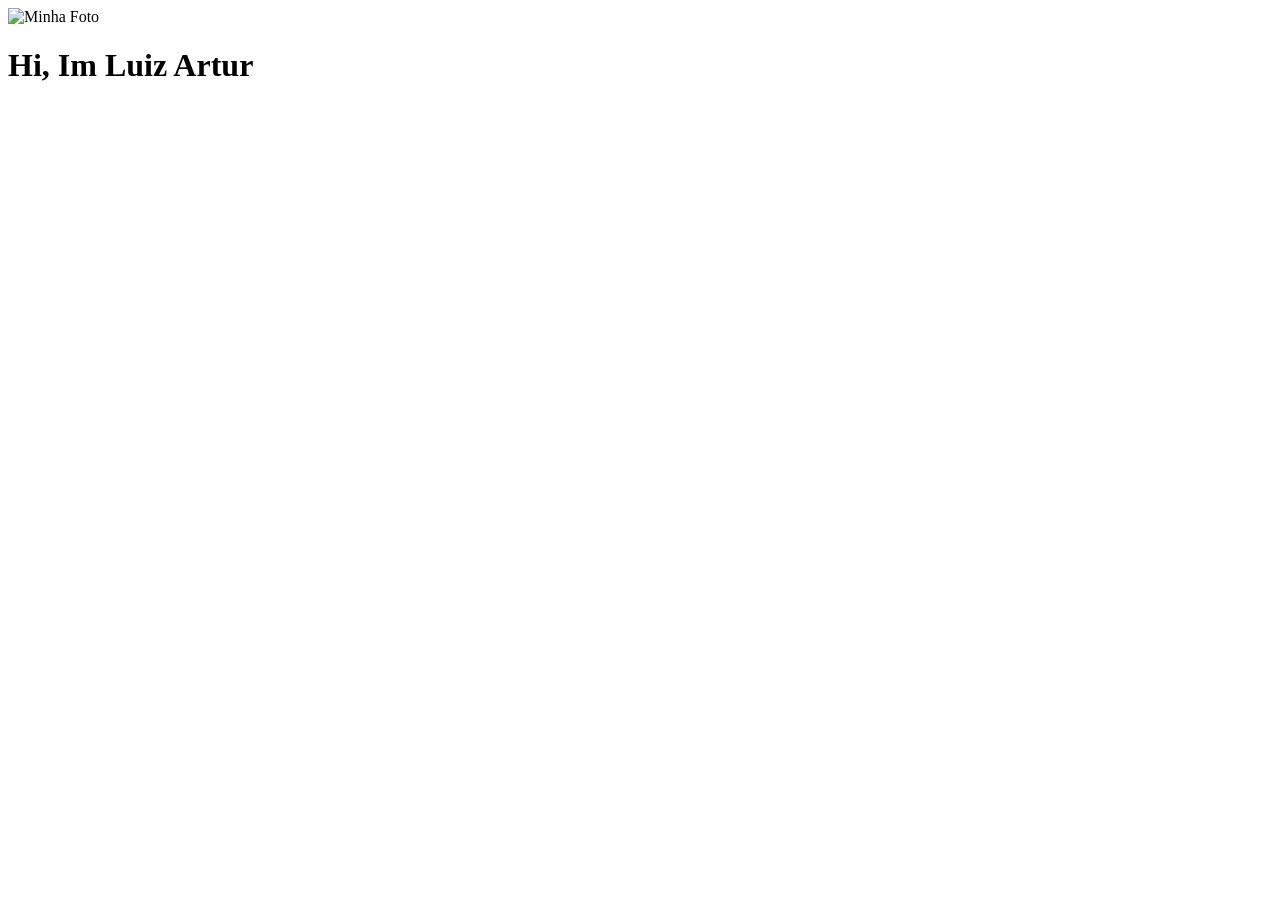
==== portifolio.html @ 6c53d33e "portifolio" ====
<!DOCTYPE html>
<html lang="en">
<head>
    <meta charset="UTF-8">
    <meta name="viewport" content="width=device-width, initial-scale=1.0">
    <title>Meu Portifolio</title>
    <link rel="stylesheet" href="styles.css">
</head>
<body>
    <img src="meu-foto.jpg" alt="Minha Foto" class="profile-photo">
    <h1>Hi, Im Luiz Artur</h1>
    
</body>
</html>
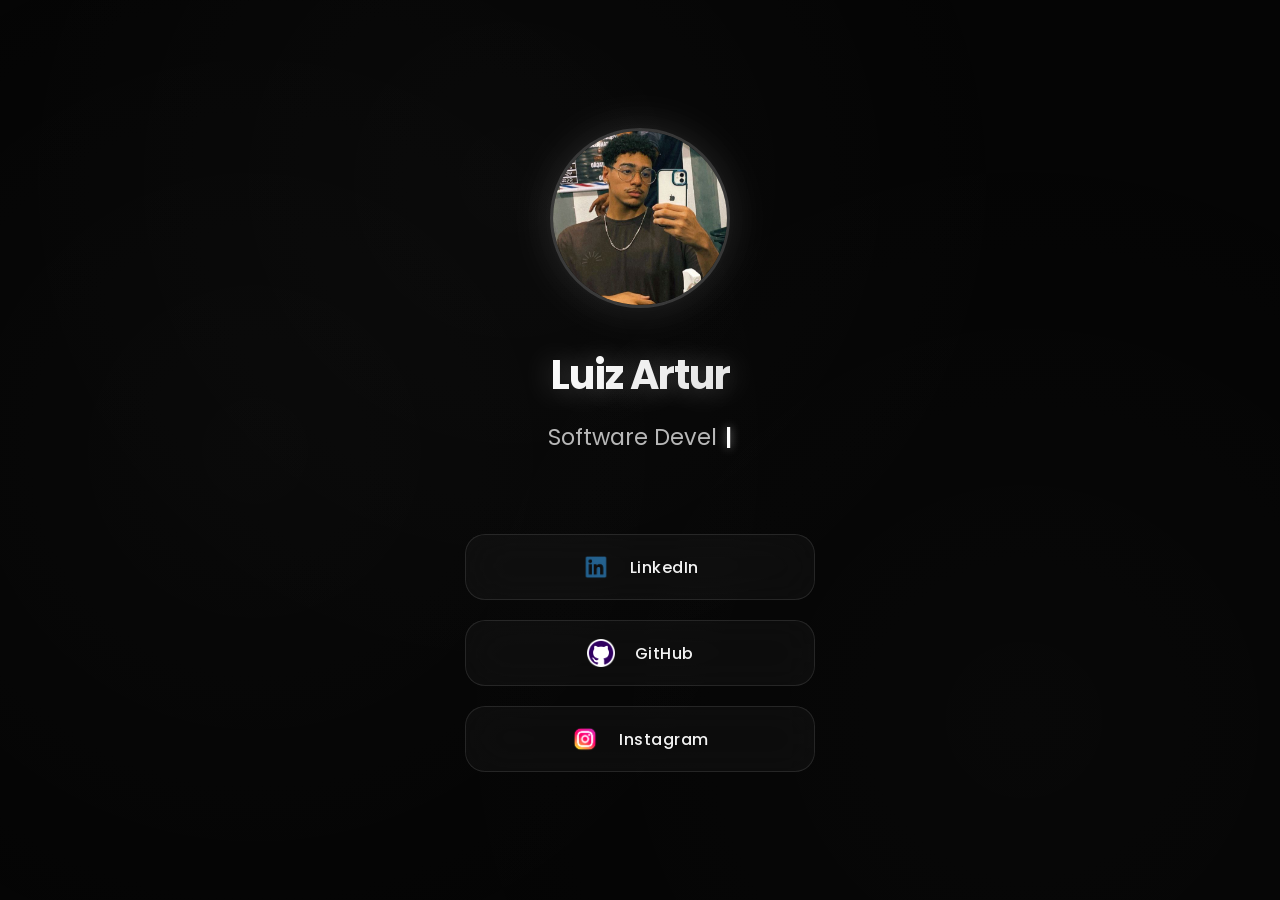
==== commit 5fbc9c8c: "implementado riscar do bero e mudado o design" ====
--- a/portifolio.html
+++ b/portifolio.html
@@ -1,14 +1,36 @@
 <!DOCTYPE html>
-<html lang="en">
+<html lang="pt-BR">
 <head>
     <meta charset="UTF-8">
     <meta name="viewport" content="width=device-width, initial-scale=1.0">
-    <title>Meu Portifolio</title>
+    <meta name="description" content="Portfólio de Luiz Artur - Software Developer">
+    <title>Luiz Artur - Software Developer</title>
     <link rel="stylesheet" href="styles.css">
 </head>
 <body>
-    <img src="meu-foto.jpg" alt="Minha Foto" class="profile-photo">
-    <h1>Hi, Im Luiz Artur</h1>
+    <header>
+        <img id="profile-photo" src="img/foto.jpg" alt="Foto de Luiz Artur">
+        <h1>Luiz Artur</h1>
+        <h3><span id="texto-digitado"></span><span class="cursor">|</span></h3>
+    </header>
+
+    <div class="social-links">
+        <a href="https://www.linkedin.com/in/luizartur20/" target="_blank" rel="noopener noreferrer" class="social-button">
+            <img src="img/linkedin.png" alt="LinkedIn">
+            <span>LinkedIn</span>
+        </a>
+        
+        <a href="https://github.com/luiiz2" target="_blank" rel="noopener noreferrer" class="social-button">
+            <img src="img/github.png" alt="GitHub">
+            <span>GitHub</span>
+        </a>
+        
+        <a href="https://www.instagram.com/mluiiz_/" target="_blank" rel="noopener noreferrer" class="social-button">
+            <img src="img/instagram.png" alt="Instagram">
+            <span>Instagram</span>
+        </a>
+    </div>
     
+    <script src="script.js"></script>
 </body>
 </html>
--- a/styles.css
+++ b/styles.css
@@ -0,0 +1,293 @@
+/* Importando fontes modernas */
+@import url('https://fonts.googleapis.com/css2?family=Poppins:wght@300;400;500;600;700&family=Inter:wght@300;400;500;600&display=swap');
+
+* {
+    margin: 0;
+    padding: 0;
+    box-sizing: border-box;
+}
+
+body {
+    display: flex;
+    flex-direction: column;
+    align-items: center;
+    justify-content: center;
+    min-height: 100vh;
+    margin: 0;
+    text-align: center;
+    font-family: 'Poppins', 'Inter', sans-serif;
+    background-color: #050505;
+    color: #ffffff;
+    position: relative;
+    overflow-x: hidden;
+    padding: 20px;
+    cursor: none; /* Esconde o cursor padrão para usar o customizado */
+}
+
+body.drawing-mode {
+    cursor: crosshair;
+}
+
+/* Efeito sutil de partículas animadas no fundo preto */
+body::before {
+    content: '';
+    position: fixed;
+    top: 0;
+    left: 0;
+    width: 100%;
+    height: 100%;
+    background-image: 
+        radial-gradient(circle at 20% 50%, rgba(255, 255, 255, 0.02) 0%, transparent 50%),
+        radial-gradient(circle at 80% 80%, rgba(255, 255, 255, 0.015) 0%, transparent 50%),
+        radial-gradient(circle at 40% 20%, rgba(255, 255, 255, 0.02) 0%, transparent 50%);
+    animation: backgroundMove 20s ease-in-out infinite;
+    pointer-events: none;
+    z-index: 0;
+}
+
+@keyframes backgroundMove {
+    0%, 100% { transform: translate(0, 0) scale(1); }
+    50% { transform: translate(-20px, -20px) scale(1.1); }
+}
+
+header {
+    margin-bottom: 50px;
+    padding: 0 20px;
+    position: relative;
+    z-index: 6000;
+    animation: fadeInUp 0.8s ease-out;
+    transition: transform 0.1s ease-out;
+}
+
+@keyframes fadeInUp {
+    from {
+        opacity: 0;
+        transform: translateY(30px);
+    }
+    to {
+        opacity: 1;
+        transform: translateY(0);
+    }
+}
+
+#profile-photo {
+    width: 180px;
+    height: 180px;
+    border-radius: 50%;
+    object-fit: cover;
+    margin-bottom: 30px;
+    border: 3px solid rgba(255, 255, 255, 0.2);
+    box-shadow: 
+        0 0 40px rgba(255, 255, 255, 0.1),
+        0 0 80px rgba(255, 255, 255, 0.05),
+        inset 0 0 20px rgba(255, 255, 255, 0.05);
+    transition: transform 0.3s ease, box-shadow 0.3s ease, border-color 0.3s ease;
+    animation: photoFloat 3s ease-in-out infinite;
+}
+
+@keyframes photoFloat {
+    0%, 100% { transform: translateY(0px); }
+    50% { transform: translateY(-10px); }
+}
+
+#profile-photo:hover {
+    transform: translateY(-5px) scale(1.05);
+    border-color: rgba(255, 255, 255, 0.4);
+    box-shadow: 
+        0 0 60px rgba(255, 255, 255, 0.15),
+        0 0 100px rgba(255, 255, 255, 0.08),
+        inset 0 0 30px rgba(255, 255, 255, 0.1);
+}
+
+h1 {
+    font-size: 2.5rem;
+    font-weight: 700;
+    margin: 0 0 15px;
+    letter-spacing: -1px;
+    background: linear-gradient(135deg, #ffffff 0%, #e0e0e0 100%);
+    -webkit-background-clip: text;
+    -webkit-text-fill-color: transparent;
+    background-clip: text;
+    text-shadow: 0 0 30px rgba(255, 255, 255, 0.3);
+}
+
+h3 {
+    font-size: 1.4rem;
+    font-weight: 400;
+    color: #b8b8b8;
+    margin: 0 0 30px;
+    min-height: 32px;
+    display: flex;
+    align-items: center;
+    justify-content: center;
+    gap: 5px;
+}
+
+a {
+    color: #ffffff;
+    text-decoration: none;
+}
+
+.social-links {
+    display: flex;
+    flex-direction: column;
+    align-items: center;
+    gap: 20px;
+    width: 100%;
+    max-width: 400px;
+    position: relative;
+    z-index: 6000;
+    animation: fadeInUp 1s ease-out 0.2s both;
+}
+
+.social-button {
+    display: flex;
+    align-items: center;
+    justify-content: center;
+    background: rgba(255, 255, 255, 0.03);
+    backdrop-filter: blur(20px);
+    -webkit-backdrop-filter: blur(20px);
+    border: 1.5px solid rgba(255, 255, 255, 0.1);
+    width: 100%;
+    max-width: 350px;
+    padding: 18px 28px;
+    border-radius: 20px;
+    text-decoration: none;
+    transition: all 0.4s cubic-bezier(0.4, 0, 0.2, 1);
+    position: relative;
+    overflow: hidden;
+    cursor: pointer;
+    z-index: 6001;
+}
+
+.social-button::before {
+    content: '';
+    position: absolute;
+    top: 0;
+    left: -100%;
+    width: 100%;
+    height: 100%;
+    background: linear-gradient(90deg, transparent, rgba(255, 255, 255, 0.1), transparent);
+    transition: left 0.5s;
+}
+
+.social-button:hover::before {
+    left: 100%;
+}
+
+.social-button img {
+    width: 28px;
+    height: 28px;
+    margin-right: 20px;
+    object-fit: contain;
+    filter: brightness(1.1);
+    transition: transform 0.3s ease;
+}
+
+.social-button:hover img {
+    transform: scale(1.15) rotate(5deg);
+}
+
+.social-button span {
+    color: rgba(255, 255, 255, 0.95);
+    font-size: 16px;
+    font-weight: 500;
+    letter-spacing: 0.5px;
+    position: relative;
+    z-index: 1;
+}
+
+.social-button:hover {
+    background: rgba(255, 255, 255, 0.08);
+    border-color: rgba(255, 255, 255, 0.3);
+    transform: translateY(-6px) scale(1.02);
+    box-shadow: 
+        0 15px 35px rgba(0, 0, 0, 0.6),
+        0 0 30px rgba(255, 255, 255, 0.1);
+}
+
+/* Efeito do cursor piscando melhorado */
+.cursor {
+    display: inline-block;
+    color: #ffffff;
+    margin-left: 3px;
+    font-weight: 600;
+    animation: piscar 1s infinite;
+    text-shadow: 0 0 10px rgba(255, 255, 255, 0.5);
+}
+
+/* Animação que faz o cursor aparecer e sumir */
+@keyframes piscar {
+    0%, 50% { opacity: 1; }
+    51%, 100% { opacity: 0; }
+}
+
+/* Estilos para o cursor personalizado */
+#custom-cursor {
+    mix-blend-mode: difference;
+}
+
+/* Estilos para o ripple effect */
+.ripple {
+    position: absolute;
+    border-radius: 50%;
+    background: rgba(255, 255, 255, 0.3);
+    transform: scale(0);
+    animation: ripple-animation 0.6s ease-out;
+    pointer-events: none;
+}
+
+@keyframes ripple-animation {
+    to {
+        transform: scale(4);
+        opacity: 0;
+    }
+}
+
+/* Responsividade */
+@media (max-width: 480px) {
+    body {
+        cursor: auto; /* Restaura cursor padrão em mobile */
+    }
+    
+    h1 {
+        font-size: 2rem;
+    }
+    
+    h3 {
+        font-size: 1.2rem;
+    }
+    
+    #profile-photo {
+        width: 150px;
+        height: 150px;
+    }
+    
+    .social-button {
+        padding: 16px 24px;
+        cursor: pointer; /* Restaura cursor padrão em mobile */
+    }
+    
+    header {
+        transform: none !important; /* Desabilita parallax em mobile */
+    }
+    
+    #custom-cursor {
+        display: none !important; /* Esconde cursor customizado em mobile */
+    }
+}
+
+/* Desabilita cursor customizado em dispositivos touch */
+@media (hover: none) {
+    body {
+        cursor: auto;
+    }
+    
+    #custom-cursor {
+        display: none !important;
+    }
+    
+    .social-button {
+        cursor: pointer;
+    }
+}
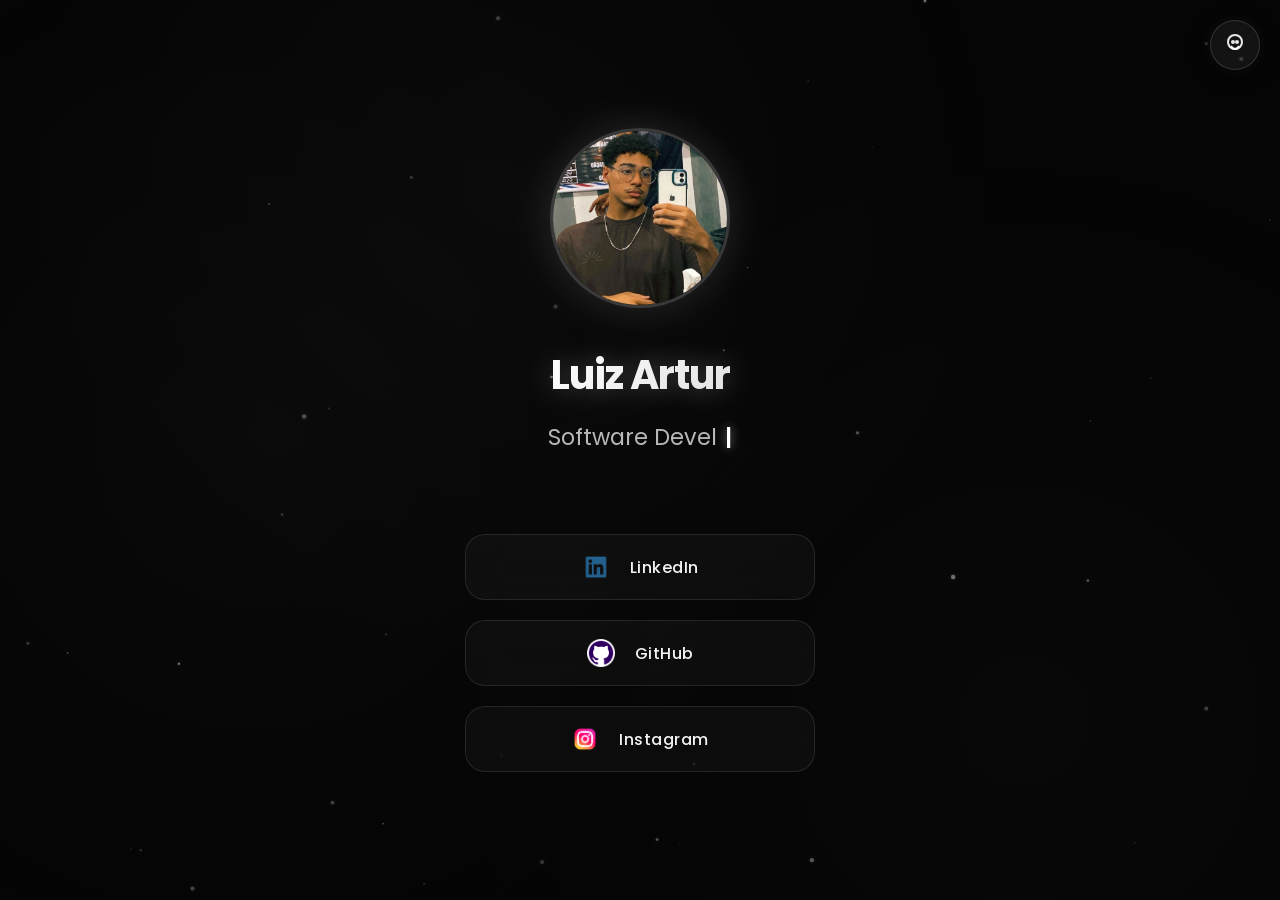
==== commit a0d7f0d4: "feat: corrigir e aprimorar minijogo Pegue o Pombo com motor de audio, HUD e efeitos" ====
--- a/portifolio.html
+++ b/portifolio.html
@@ -4,7 +4,23 @@
     <meta charset="UTF-8">
     <meta name="viewport" content="width=device-width, initial-scale=1.0">
     <meta name="description" content="Portfólio de Luiz Artur - Software Developer">
+    <meta name="author" content="Luiz Artur">
+    <meta name="theme-color" content="#050505">
+
+    <!-- Open Graph / Meta tags para redes sociais e compartilhamento -->
+    <meta property="og:type" content="website">
+    <meta property="og:title" content="Luiz Artur | Software Developer">
+    <meta property="og:description" content="Portfólio interativo de Luiz Artur - Software Developer. Conheça meus projetos e links de contato.">
+    <meta property="og:image" content="img/foto.jpg">
+
+    <!-- Twitter Card -->
+    <meta name="twitter:card" content="summary_large_image">
+    <meta name="twitter:title" content="Luiz Artur | Software Developer">
+    <meta name="twitter:description" content="Portfólio interativo de Luiz Artur - Software Developer.">
+    <meta name="twitter:image" content="img/foto.jpg">
+
     <title>Luiz Artur - Software Developer</title>
+    <link rel="icon" type="image/jpeg" href="img/foto.jpg">
     <link rel="stylesheet" href="styles.css">
 </head>
 <body>
@@ -31,6 +47,22 @@
         </a>
     </div>
     
+    <!-- Botão Easter Egg do Pombo -->
+    <button id="pigeon-easter-egg" class="pigeon-btn" title="🐦 Jogar Pegue o Pombo!" aria-label="Mini-game do pombo">
+        <svg width="24" height="24" viewBox="0 0 24 24" fill="none" stroke="currentColor" stroke-width="2">
+            <path d="M12 2C8 2 5 5 5 9c0 4 3 7 7 7s7-3 7-7c0-4-3-7-7-7z"/>
+            <circle cx="10" cy="9" r="1"/>
+            <circle cx="14" cy="9" r="1"/>
+            <path d="M8 13c1 2 3 3 4 3s3-1 4-3"/>
+        </svg>
+    </button>
+    
+    <!-- Áudio para a música "Pegue o Pombo" -->
+    <audio id="pigeon-music" loop preload="auto">
+        <!-- Adicione aqui o arquivo de áudio da música "Pegue o Pombo" -->
+        <!-- Exemplo: <source src="audio/pegue-o-pombo.mp3" type="audio/mpeg"> -->
+    </audio>
+    
     <script src="script.js"></script>
 </body>
-</html>+</html>
--- a/styles.css
+++ b/styles.css
@@ -21,7 +21,7 @@
     position: relative;
     overflow-x: hidden;
     padding: 20px;
-    cursor: none; /* Esconde o cursor padrão para usar o customizado */
+    cursor: auto; /* Cursor padrão - cursor customizado será adicionado via JS */
 }
 
 body.drawing-mode {
@@ -75,6 +75,7 @@
     height: 180px;
     border-radius: 50%;
     object-fit: cover;
+    object-position: center 20%;
     margin-bottom: 30px;
     border: 3px solid rgba(255, 255, 255, 0.2);
     box-shadow: 
@@ -224,7 +225,10 @@
 
 /* Estilos para o cursor personalizado */
 #custom-cursor {
-    mix-blend-mode: difference;
+    /* Removido mix-blend-mode para eliminar efeito de brilho */
+    box-shadow: none !important;
+    text-shadow: none !important;
+    filter: none !important;
 }
 
 /* Estilos para o ripple effect */
@@ -290,4 +294,247 @@
     .social-button {
         cursor: pointer;
     }
+}
+
+/* ============================================
+   EASTER EGG: BOTÃO DO POMBO & MINIJOGO
+   ============================================ */
+.pigeon-btn {
+    position: fixed;
+    top: 20px;
+    right: 20px;
+    width: 50px;
+    height: 50px;
+    border-radius: 50%;
+    background: rgba(255, 255, 255, 0.06);
+    backdrop-filter: blur(20px);
+    -webkit-backdrop-filter: blur(20px);
+    border: 1.5px solid rgba(255, 255, 255, 0.15);
+    color: rgba(255, 255, 255, 0.9);
+    cursor: pointer;
+    display: flex;
+    align-items: center;
+    justify-content: center;
+    transition: all 0.3s cubic-bezier(0.175, 0.885, 0.32, 1.275);
+    box-shadow: 0 4px 20px rgba(0, 0, 0, 0.4), 0 0 15px rgba(255, 255, 255, 0.05);
+    z-index: 10003;
+    padding: 0;
+    pointer-events: auto;
+    animation: pigeonBtnPulse 3s ease-in-out infinite;
+}
+
+@keyframes pigeonBtnPulse {
+    0%, 100% {
+        box-shadow: 0 4px 20px rgba(0, 0, 0, 0.4), 0 0 10px rgba(255, 255, 255, 0.05);
+        border-color: rgba(255, 255, 255, 0.15);
+    }
+    50% {
+        box-shadow: 0 6px 25px rgba(0, 0, 0, 0.5), 0 0 20px rgba(255, 255, 255, 0.2);
+        border-color: rgba(255, 255, 255, 0.35);
+    }
+}
+
+.pigeon-btn:hover {
+    background: rgba(255, 255, 255, 0.15);
+    border-color: rgba(255, 255, 255, 0.4);
+    transform: translateY(-3px) scale(1.12);
+    box-shadow: 0 8px 30px rgba(0, 0, 0, 0.5), 0 0 25px rgba(255, 255, 255, 0.3);
+}
+
+.pigeon-btn:active {
+    transform: translateY(0) scale(0.95);
+}
+
+.pigeon-btn svg {
+    width: 24px;
+    height: 24px;
+    transition: transform 0.3s ease;
+}
+
+.pigeon-btn:hover svg {
+    transform: rotate(12deg) scale(1.1);
+}
+
+/* Modo Jogo Ativo */
+body.pigeon-game-active {
+    cursor: crosshair !important;
+}
+
+/* Pombo voando */
+#flying-pigeon {
+    position: fixed;
+    width: 65px;
+    height: 65px;
+    object-fit: contain;
+    z-index: 10004;
+    cursor: crosshair;
+    user-select: none;
+    -webkit-user-drag: none;
+    pointer-events: auto;
+    filter: drop-shadow(0 0 12px rgba(255, 255, 255, 0.5));
+    will-change: transform, left, top;
+    transition: filter 0.2s ease;
+}
+
+#flying-pigeon:hover {
+    filter: drop-shadow(0 0 20px rgba(255, 255, 255, 0.9)) scale(1.05);
+}
+
+/* HUD do Minijogo */
+.pigeon-hud {
+    position: fixed;
+    top: 20px;
+    left: 50%;
+    transform: translateX(-50%);
+    display: flex;
+    align-items: center;
+    gap: 16px;
+    padding: 10px 20px;
+    background: rgba(15, 15, 15, 0.75);
+    backdrop-filter: blur(20px);
+    -webkit-backdrop-filter: blur(20px);
+    border: 1px solid rgba(255, 255, 255, 0.15);
+    border-radius: 50px;
+    box-shadow: 0 10px 35px rgba(0, 0, 0, 0.6), 0 0 20px rgba(255, 255, 255, 0.05);
+    z-index: 10005;
+    font-family: 'Poppins', 'Inter', sans-serif;
+    color: #ffffff;
+    font-size: 0.95rem;
+    animation: hudSlideDown 0.4s ease-out;
+}
+
+@keyframes hudSlideDown {
+    from {
+        opacity: 0;
+        transform: translate(-50%, -30px);
+    }
+    to {
+        opacity: 1;
+        transform: translate(-50%, 0);
+    }
+}
+
+.hud-item {
+    display: flex;
+    align-items: center;
+    gap: 6px;
+    white-space: nowrap;
+}
+
+.hud-title {
+    font-weight: 600;
+    color: #ffdf70;
+}
+
+.hud-score b, .hud-record b {
+    color: #00ffcc;
+    font-size: 1.1rem;
+}
+
+.hud-controls {
+    display: flex;
+    align-items: center;
+    gap: 8px;
+    margin-left: 8px;
+}
+
+.hud-btn {
+    background: rgba(255, 255, 255, 0.1);
+    border: 1px solid rgba(255, 255, 255, 0.2);
+    color: #ffffff;
+    padding: 5px 12px;
+    border-radius: 20px;
+    font-size: 0.85rem;
+    font-family: inherit;
+    cursor: pointer;
+    transition: all 0.2s ease;
+}
+
+.hud-btn:hover {
+    background: rgba(255, 255, 255, 0.25);
+    border-color: rgba(255, 255, 255, 0.4);
+    transform: scale(1.05);
+}
+
+.hud-btn-exit {
+    background: rgba(255, 70, 70, 0.2);
+    border-color: rgba(255, 70, 70, 0.4);
+    color: #ff8888;
+}
+
+.hud-btn-exit:hover {
+    background: rgba(255, 70, 70, 0.4);
+    color: #ffffff;
+}
+
+/* Mensagem de Banner */
+.pigeon-banner-message {
+    position: fixed;
+    top: 15%;
+    left: 50%;
+    transform: translate(-50%, -50%);
+    background: rgba(0, 0, 0, 0.85);
+    backdrop-filter: blur(15px);
+    border: 1px solid rgba(255, 255, 255, 0.2);
+    padding: 14px 28px;
+    border-radius: 30px;
+    color: #ffffff;
+    font-size: 1.2rem;
+    font-weight: 600;
+    z-index: 10006;
+    box-shadow: 0 10px 40px rgba(0, 0, 0, 0.8);
+    pointer-events: none;
+    animation: bannerPop 0.4s ease-out;
+    transition: all 0.4s ease;
+    white-space: nowrap;
+}
+
+@keyframes bannerPop {
+    from {
+        opacity: 0;
+        transform: translate(-50%, -20%) scale(0.8);
+    }
+    to {
+        opacity: 1;
+        transform: translate(-50%, -50%) scale(1);
+    }
+}
+
+@media (max-width: 600px) {
+    .pigeon-btn {
+        width: 44px;
+        height: 44px;
+        top: 15px;
+        right: 15px;
+    }
+    
+    .pigeon-btn svg {
+        width: 20px;
+        height: 20px;
+    }
+    
+    .pigeon-hud {
+        width: 90%;
+        font-size: 0.8rem;
+        padding: 8px 14px;
+        gap: 10px;
+        justify-content: space-between;
+    }
+
+    .hud-title span {
+        display: none;
+    }
+    
+    #flying-pigeon {
+        width: 50px !important;
+        height: 50px !important;
+    }
+
+    .pigeon-banner-message {
+        font-size: 0.95rem;
+        padding: 10px 20px;
+        width: 90%;
+        text-align: center;
+        white-space: normal;
+    }
 }
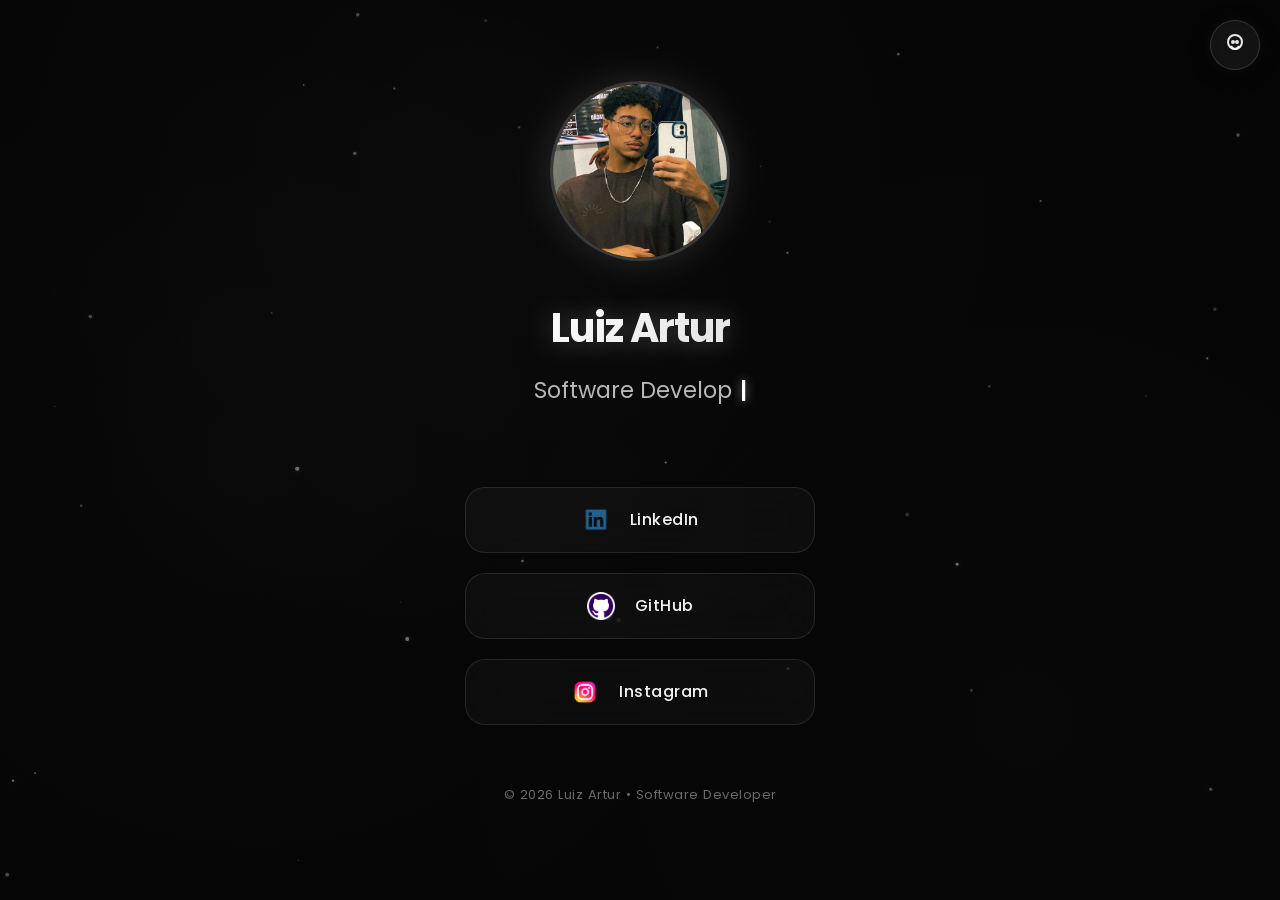
==== commit 1f409a04: "refactor: otimizacoes de SEO, acessibilidade, performance, botao de limpar tela e scrollbar personal" ====
--- a/portifolio.html
+++ b/portifolio.html
@@ -3,9 +3,14 @@
 <head>
     <meta charset="UTF-8">
     <meta name="viewport" content="width=device-width, initial-scale=1.0">
-    <meta name="description" content="Portfólio de Luiz Artur - Software Developer">
+    <meta name="description" content="Portfólio de Luiz Artur - Software Developer. Conheça meus projetos, perfil do GitHub, LinkedIn e redes de contato.">
     <meta name="author" content="Luiz Artur">
     <meta name="theme-color" content="#050505">
+
+    <!-- Preconnect para carregar Google Fonts com máxima performance -->
+    <link rel="preconnect" href="https://fonts.googleapis.com">
+    <link rel="preconnect" href="https://fonts.gstatic.com" crossorigin>
+    <link href="https://fonts.googleapis.com/css2?family=Poppins:wght@300;400;500;600;700&family=Inter:wght@300;400;500;600&display=swap" rel="stylesheet">
 
     <!-- Open Graph / Meta tags para redes sociais e compartilhamento -->
     <meta property="og:type" content="website">
@@ -25,31 +30,40 @@
 </head>
 <body>
     <header>
-        <img id="profile-photo" src="img/foto.jpg" alt="Foto de Luiz Artur">
+        <img id="profile-photo" src="img/foto.jpg" alt="Foto de Luiz Artur" width="180" height="180" loading="eager">
         <h1>Luiz Artur</h1>
-        <h3><span id="texto-digitado"></span><span class="cursor">|</span></h3>
+        <h3><span id="texto-digitado"></span><span class="cursor" aria-hidden="true">|</span></h3>
     </header>
 
-    <div class="social-links">
-        <a href="https://www.linkedin.com/in/luizartur20/" target="_blank" rel="noopener noreferrer" class="social-button">
-            <img src="img/linkedin.png" alt="LinkedIn">
+    <main class="social-links">
+        <a href="https://www.linkedin.com/in/luizartur20/" target="_blank" rel="noopener noreferrer" class="social-button" aria-label="Acessar perfil de Luiz Artur no LinkedIn">
+            <img src="img/linkedin.png" alt="Ícone do LinkedIn" width="28" height="28" loading="lazy">
             <span>LinkedIn</span>
         </a>
         
-        <a href="https://github.com/luiiz2" target="_blank" rel="noopener noreferrer" class="social-button">
-            <img src="img/github.png" alt="GitHub">
+        <a href="https://github.com/luiiz2" target="_blank" rel="noopener noreferrer" class="social-button" aria-label="Acessar repositórios de Luiz Artur no GitHub">
+            <img src="img/github.png" alt="Ícone do GitHub" width="28" height="28" loading="lazy">
             <span>GitHub</span>
         </a>
         
-        <a href="https://www.instagram.com/mluiiz_/" target="_blank" rel="noopener noreferrer" class="social-button">
-            <img src="img/instagram.png" alt="Instagram">
+        <a href="https://www.instagram.com/mluiiz_/" target="_blank" rel="noopener noreferrer" class="social-button" aria-label="Acessar perfil de Luiz Artur no Instagram">
+            <img src="img/instagram.png" alt="Ícone do Instagram" width="28" height="28" loading="lazy">
             <span>Instagram</span>
         </a>
-    </div>
+    </main>
+
+    <footer class="portfolio-footer">
+        <p>© 2026 Luiz Artur • Software Developer</p>
+    </footer>
+
+    <!-- Botão Limpar Desenho (aparece quando o usuário desenha na tela) -->
+    <button id="clear-drawing-btn" class="clear-drawing-btn" title="Limpar riscos da tela" aria-label="Limpar desenhos da tela">
+        🧹 <span>Limpar Tela</span>
+    </button>
     
     <!-- Botão Easter Egg do Pombo -->
-    <button id="pigeon-easter-egg" class="pigeon-btn" title="🐦 Jogar Pegue o Pombo!" aria-label="Mini-game do pombo">
-        <svg width="24" height="24" viewBox="0 0 24 24" fill="none" stroke="currentColor" stroke-width="2">
+    <button id="pigeon-easter-egg" class="pigeon-btn" title="🐦 Jogar Pegue o Pombo!" aria-label="Jogar mini-game Pegue o Pombo">
+        <svg width="24" height="24" viewBox="0 0 24 24" fill="none" stroke="currentColor" stroke-width="2" aria-hidden="true">
             <path d="M12 2C8 2 5 5 5 9c0 4 3 7 7 7s7-3 7-7c0-4-3-7-7-7z"/>
             <circle cx="10" cy="9" r="1"/>
             <circle cx="14" cy="9" r="1"/>
@@ -57,12 +71,6 @@
         </svg>
     </button>
     
-    <!-- Áudio para a música "Pegue o Pombo" -->
-    <audio id="pigeon-music" loop preload="auto">
-        <!-- Adicione aqui o arquivo de áudio da música "Pegue o Pombo" -->
-        <!-- Exemplo: <source src="audio/pegue-o-pombo.mp3" type="audio/mpeg"> -->
-    </audio>
-    
     <script src="script.js"></script>
 </body>
 </html>
--- a/styles.css
+++ b/styles.css
@@ -360,6 +360,21 @@
     cursor: crosshair !important;
 }
 
+body.pigeon-game-active header,
+body.pigeon-game-active .social-links,
+body.pigeon-game-active .portfolio-footer,
+body.pigeon-game-active .clear-drawing-btn {
+    opacity: 0 !important;
+    pointer-events: none !important;
+    transform: scale(0.92) translateY(30px) !important;
+}
+
+header,
+.social-links,
+.portfolio-footer {
+    transition: opacity 0.45s cubic-bezier(0.4, 0, 0.2, 1), transform 0.45s cubic-bezier(0.4, 0, 0.2, 1) !important;
+}
+
 /* Pombo voando */
 #flying-pigeon {
     position: fixed;
@@ -388,18 +403,18 @@
     transform: translateX(-50%);
     display: flex;
     align-items: center;
-    gap: 16px;
-    padding: 10px 20px;
-    background: rgba(15, 15, 15, 0.75);
+    gap: 14px;
+    padding: 10px 22px;
+    background: rgba(15, 15, 15, 0.85);
     backdrop-filter: blur(20px);
     -webkit-backdrop-filter: blur(20px);
-    border: 1px solid rgba(255, 255, 255, 0.15);
+    border: 1px solid rgba(255, 255, 255, 0.18);
     border-radius: 50px;
-    box-shadow: 0 10px 35px rgba(0, 0, 0, 0.6), 0 0 20px rgba(255, 255, 255, 0.05);
+    box-shadow: 0 10px 35px rgba(0, 0, 0, 0.7), 0 0 20px rgba(255, 255, 255, 0.08);
     z-index: 10005;
     font-family: 'Poppins', 'Inter', sans-serif;
     color: #ffffff;
-    font-size: 0.95rem;
+    font-size: 0.92rem;
     animation: hudSlideDown 0.4s ease-out;
 }
 
@@ -426,16 +441,45 @@
     color: #ffdf70;
 }
 
+.hud-lives span {
+    letter-spacing: 2px;
+    font-size: 1.05rem;
+}
+
 .hud-score b, .hud-record b {
     color: #00ffcc;
     font-size: 1.1rem;
 }
 
+/* Barra de Tempo do Pombo */
+.hud-timer-box {
+    display: flex;
+    align-items: center;
+    gap: 6px;
+}
+
+.hud-timer-bar {
+    width: 60px;
+    height: 8px;
+    background: rgba(255, 255, 255, 0.15);
+    border-radius: 10px;
+    overflow: hidden;
+    position: relative;
+}
+
+#hud-timer-progress {
+    width: 100%;
+    height: 100%;
+    background: #00ffcc;
+    border-radius: 10px;
+    transition: width 0.05s linear, background-color 0.3s ease;
+}
+
 .hud-controls {
     display: flex;
     align-items: center;
     gap: 8px;
-    margin-left: 8px;
+    margin-left: 6px;
 }
 
 .hud-btn {
@@ -467,22 +511,45 @@
     color: #ffffff;
 }
 
+/* Alerta de Pombo Prestes a Fugir */
+.pigeon-warning {
+    animation: pigeonPanic 0.25s infinite alternate !important;
+    filter: drop-shadow(0 0 16px rgba(255, 50, 50, 0.9)) !important;
+}
+
+@keyframes pigeonPanic {
+    0% { transform: scale(1.1) rotate(-8deg); }
+    100% { transform: scale(1.25) rotate(8deg); }
+}
+
+/* Efeito de Tremor de Tela (Dano / Fuga) */
+.screen-shake {
+    animation: screenShakeAnim 0.35s cubic-bezier(0.36, 0.07, 0.19, 0.97) both;
+}
+
+@keyframes screenShakeAnim {
+    10%, 90% { transform: translate3d(-3px, 0, 0); }
+    20%, 80% { transform: translate3d(5px, 0, 0); }
+    30%, 50%, 70% { transform: translate3d(-6px, 0, 0); }
+    40%, 60% { transform: translate3d(6px, 0, 0); }
+}
+
 /* Mensagem de Banner */
 .pigeon-banner-message {
     position: fixed;
     top: 15%;
     left: 50%;
     transform: translate(-50%, -50%);
-    background: rgba(0, 0, 0, 0.85);
+    background: rgba(0, 0, 0, 0.88);
     backdrop-filter: blur(15px);
-    border: 1px solid rgba(255, 255, 255, 0.2);
+    border: 1px solid rgba(255, 255, 255, 0.25);
     padding: 14px 28px;
     border-radius: 30px;
     color: #ffffff;
-    font-size: 1.2rem;
+    font-size: 1.15rem;
     font-weight: 600;
     z-index: 10006;
-    box-shadow: 0 10px 40px rgba(0, 0, 0, 0.8);
+    box-shadow: 0 10px 40px rgba(0, 0, 0, 0.85);
     pointer-events: none;
     animation: bannerPop 0.4s ease-out;
     transition: all 0.4s ease;
@@ -498,6 +565,161 @@
         opacity: 1;
         transform: translate(-50%, -50%) scale(1);
     }
+}
+
+/* Modal de Game Over */
+.pigeon-modal-overlay {
+    position: fixed;
+    top: 0;
+    left: 0;
+    width: 100%;
+    height: 100%;
+    background: rgba(0, 0, 0, 0.75);
+    backdrop-filter: blur(10px);
+    -webkit-backdrop-filter: blur(10px);
+    display: flex;
+    align-items: center;
+    justify-content: center;
+    z-index: 10007;
+    animation: fadeIn 0.3s ease-out;
+    padding: 20px;
+}
+
+.pigeon-modal-card {
+    background: linear-gradient(135deg, rgba(25, 25, 30, 0.95), rgba(15, 15, 20, 0.98));
+    border: 1.5px solid rgba(255, 255, 255, 0.18);
+    border-radius: 24px;
+    padding: 35px 30px;
+    max-width: 420px;
+    width: 100%;
+    text-align: center;
+    box-shadow: 0 20px 60px rgba(0, 0, 0, 0.8), 0 0 30px rgba(255, 70, 70, 0.15);
+    animation: cardPop 0.4s cubic-bezier(0.175, 0.885, 0.32, 1.275);
+}
+
+@keyframes cardPop {
+    from {
+        opacity: 0;
+        transform: scale(0.8);
+    }
+    to {
+        opacity: 1;
+        transform: scale(1);
+    }
+}
+
+.gameover-icon {
+    font-size: 3.5rem;
+    margin-bottom: 10px;
+    animation: floatIcon 2s ease-in-out infinite;
+}
+
+@keyframes floatIcon {
+    0%, 100% { transform: translateY(0); }
+    50% { transform: translateY(-8px); }
+}
+
+.pigeon-modal-card h2 {
+    font-size: 2rem;
+    color: #ff5555;
+    margin-bottom: 8px;
+    font-weight: 700;
+    text-shadow: 0 0 20px rgba(255, 85, 85, 0.5);
+}
+
+.gameover-subtitle {
+    color: #b0b0b0;
+    font-size: 0.95rem;
+    margin-bottom: 24px;
+}
+
+.gameover-stats {
+    display: flex;
+    gap: 12px;
+    margin-bottom: 20px;
+}
+
+.stat-box {
+    flex: 1;
+    background: rgba(255, 255, 255, 0.05);
+    border: 1px solid rgba(255, 255, 255, 0.1);
+    border-radius: 14px;
+    padding: 14px 10px;
+    display: flex;
+    flex-direction: column;
+    gap: 4px;
+}
+
+.stat-label {
+    font-size: 0.8rem;
+    color: #999999;
+}
+
+.stat-value {
+    font-size: 1.6rem;
+    font-weight: 700;
+    color: #ffffff;
+}
+
+.stat-value.record {
+    color: #00ffcc;
+}
+
+.new-record-tag {
+    background: linear-gradient(90deg, #ff9900, #ff5500);
+    color: #ffffff;
+    font-weight: 600;
+    font-size: 0.85rem;
+    padding: 6px 14px;
+    border-radius: 20px;
+    margin-bottom: 22px;
+    display: inline-block;
+    box-shadow: 0 4px 15px rgba(255, 100, 0, 0.4);
+    animation: recordPulse 1.5s infinite alternate;
+}
+
+@keyframes recordPulse {
+    from { transform: scale(1); }
+    to { transform: scale(1.05); }
+}
+
+.gameover-actions {
+    display: flex;
+    flex-direction: column;
+    gap: 10px;
+}
+
+.game-action-btn {
+    padding: 12px 20px;
+    border-radius: 14px;
+    font-size: 1rem;
+    font-weight: 600;
+    font-family: inherit;
+    cursor: pointer;
+    transition: all 0.25s ease;
+    border: none;
+}
+
+.btn-primary {
+    background: linear-gradient(135deg, #00d2ff 0%, #0077ff 100%);
+    color: #ffffff;
+    box-shadow: 0 6px 20px rgba(0, 119, 255, 0.4);
+}
+
+.btn-primary:hover {
+    transform: translateY(-2px);
+    box-shadow: 0 8px 25px rgba(0, 119, 255, 0.6);
+}
+
+.btn-secondary {
+    background: rgba(255, 255, 255, 0.08);
+    border: 1px solid rgba(255, 255, 255, 0.15);
+    color: #cccccc;
+}
+
+.btn-secondary:hover {
+    background: rgba(255, 255, 255, 0.15);
+    color: #ffffff;
 }
 
 @media (max-width: 600px) {
@@ -514,15 +736,20 @@
     }
     
     .pigeon-hud {
-        width: 90%;
-        font-size: 0.8rem;
-        padding: 8px 14px;
-        gap: 10px;
+        width: 95%;
+        font-size: 0.78rem;
+        padding: 8px 12px;
+        gap: 8px;
         justify-content: space-between;
+        top: 10px;
     }
 
     .hud-title span {
         display: none;
+    }
+
+    .hud-timer-bar {
+        width: 40px;
     }
     
     #flying-pigeon {
@@ -537,4 +764,101 @@
         text-align: center;
         white-space: normal;
     }
+
+    .pigeon-modal-card {
+        padding: 25px 20px;
+    }
+}
+
+/* ============================================
+   RODAPÉ DO PORTFÓLIO
+   ============================================ */
+.portfolio-footer {
+    margin-top: 45px;
+    padding: 15px 20px;
+    font-size: 0.82rem;
+    color: rgba(255, 255, 255, 0.4);
+    letter-spacing: 0.5px;
+    position: relative;
+    z-index: 6000;
+    animation: fadeInUp 1s ease-out 0.4s both;
+}
+
+/* ============================================
+   BOTÃO LIMPAR DESENHO DA TELA
+   ============================================ */
+.clear-drawing-btn {
+    position: fixed;
+    bottom: 20px;
+    left: 20px;
+    background: rgba(20, 20, 25, 0.8);
+    backdrop-filter: blur(15px);
+    -webkit-backdrop-filter: blur(15px);
+    border: 1px solid rgba(255, 255, 255, 0.15);
+    color: rgba(255, 255, 255, 0.85);
+    padding: 8px 16px;
+    border-radius: 30px;
+    font-family: inherit;
+    font-size: 0.85rem;
+    cursor: pointer;
+    z-index: 5001;
+    display: flex;
+    align-items: center;
+    gap: 6px;
+    opacity: 0;
+    transform: translateY(20px) scale(0.9);
+    pointer-events: none;
+    transition: all 0.3s cubic-bezier(0.175, 0.885, 0.32, 1.275);
+    box-shadow: 0 4px 15px rgba(0, 0, 0, 0.4);
+}
+
+.clear-drawing-btn.visible {
+    opacity: 1;
+    transform: translateY(0) scale(1);
+    pointer-events: auto;
+}
+
+.clear-drawing-btn:hover {
+    background: rgba(255, 255, 255, 0.15);
+    border-color: rgba(255, 255, 255, 0.35);
+    color: #ffffff;
+    transform: translateY(-2px) scale(1.05);
+}
+
+/* ============================================
+   ACESSIBILIDADE E FOCO
+   ============================================ */
+a:focus-visible,
+button:focus-visible {
+    outline: 2px solid #00ffcc;
+    outline-offset: 3px;
+}
+
+/* ============================================
+   BARRA DE ROLAGEM MODERNA
+   ============================================ */
+::-webkit-scrollbar {
+    width: 8px;
+}
+
+::-webkit-scrollbar-track {
+    background: #050505;
+}
+
+::-webkit-scrollbar-thumb {
+    background: rgba(255, 255, 255, 0.15);
+    border-radius: 4px;
+}
+
+::-webkit-scrollbar-thumb:hover {
+    background: rgba(255, 255, 255, 0.3);
+}
+
+/* Suporte a Movimento Reduzido */
+@media (prefers-reduced-motion: reduce) {
+    *, ::before, ::after {
+        animation-duration: 0.01ms !important;
+        animation-iteration-count: 1 !important;
+        transition-duration: 0.01ms !important;
+    }
 }
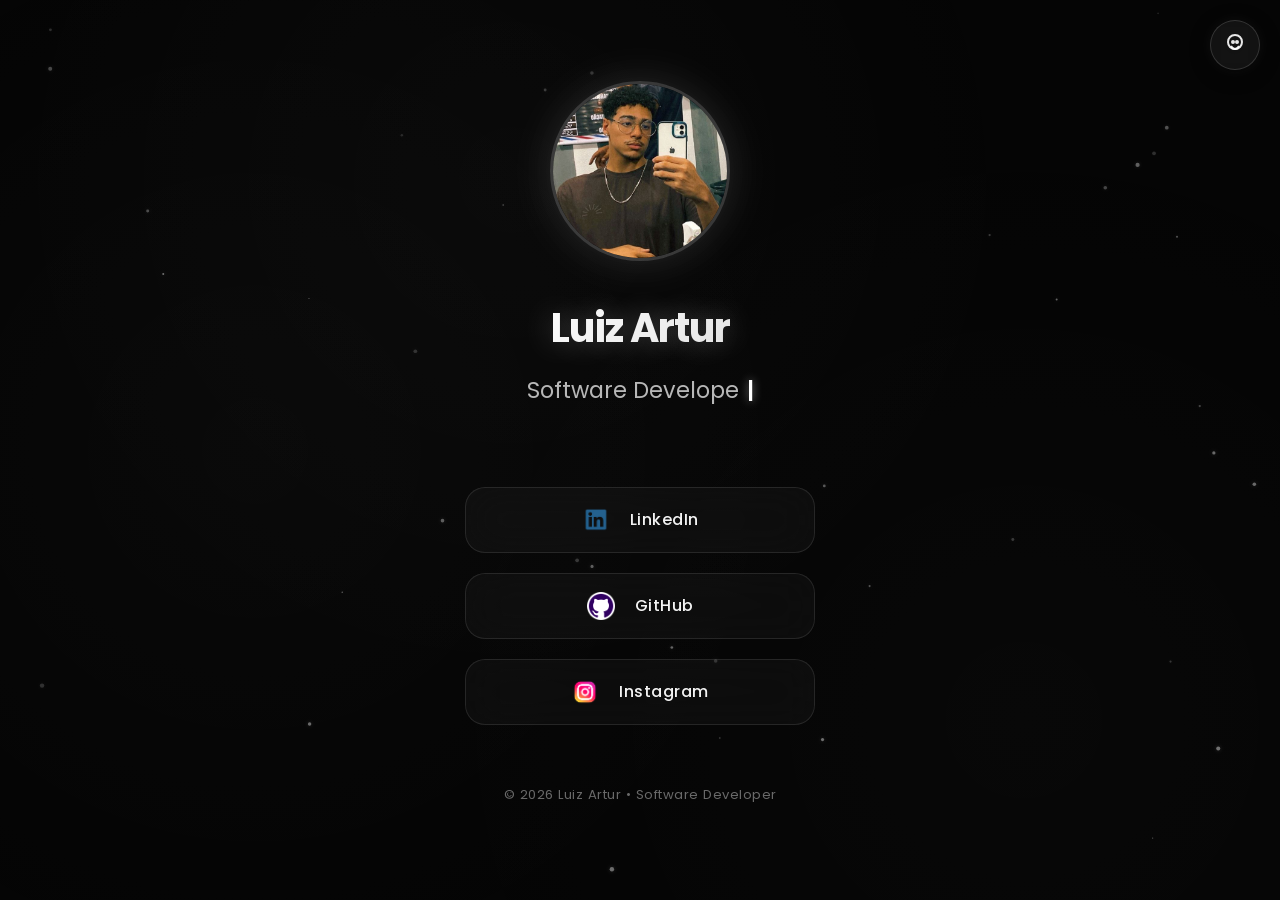
==== commit 640b6f70: "feat: trilha sonora oficial MP3 de Pegue o Pombo e curva de velocidade progressiva estilo jogo do di" ====
--- a/portifolio.html
+++ b/portifolio.html
@@ -71,6 +71,9 @@
         </svg>
     </button>
     
+    <!-- Áudio Oficial Pegue o Pombo MP3 -->
+    <audio id="pegue-pombo-audio" src="pegue-o-pombo.mp3" preload="auto" loop></audio>
+
     <script src="script.js"></script>
 </body>
 </html>
--- a/styles.css
+++ b/styles.css
@@ -223,13 +223,7 @@
     51%, 100% { opacity: 0; }
 }
 
-/* Estilos para o cursor personalizado */
-#custom-cursor {
-    /* Removido mix-blend-mode para eliminar efeito de brilho */
-    box-shadow: none !important;
-    text-shadow: none !important;
-    filter: none !important;
-}
+
 
 /* Estilos para o ripple effect */
 .ripple {
@@ -681,6 +675,186 @@
 @keyframes recordPulse {
     from { transform: scale(1); }
     to { transform: scale(1.05); }
+}
+
+.leaderboard-modal {
+    max-width: 500px !important;
+    max-height: 92vh !important;
+    overflow-y: auto !important;
+    padding: 24px 22px !important;
+}
+
+/* Caixa de Salvar Nome */
+.leaderboard-save-box {
+    background: rgba(255, 255, 255, 0.04);
+    border: 1px solid rgba(255, 255, 255, 0.12);
+    border-radius: 16px;
+    padding: 16px 14px;
+    margin-bottom: 18px;
+    text-align: left;
+}
+
+.save-label {
+    display: block;
+    font-size: 0.84rem;
+    color: #e0e0e0;
+    margin-bottom: 8px;
+    font-weight: 500;
+}
+
+.save-input-group {
+    display: flex;
+    gap: 8px;
+}
+
+#player-name-input {
+    flex: 1;
+    background: rgba(0, 0, 0, 0.5);
+    border: 1.5px solid rgba(255, 255, 255, 0.2);
+    border-radius: 12px;
+    padding: 10px 14px;
+    font-size: 0.95rem;
+    color: #ffffff;
+    font-family: inherit;
+    outline: none;
+    transition: all 0.25s ease;
+}
+
+#player-name-input:focus {
+    border-color: #00ffcc;
+    box-shadow: 0 0 12px rgba(0, 255, 204, 0.35);
+    background: rgba(0, 0, 0, 0.7);
+}
+
+.btn-save {
+    background: linear-gradient(135deg, #00ffcc 0%, #00a884 100%);
+    color: #050505;
+    font-weight: 700;
+    white-space: nowrap;
+    padding: 10px 16px;
+    box-shadow: 0 4px 15px rgba(0, 255, 204, 0.35);
+}
+
+.btn-save:hover {
+    transform: translateY(-2px);
+    box-shadow: 0 6px 20px rgba(0, 255, 204, 0.5);
+}
+
+/* Mensagens de Feedback */
+.ranking-feedback {
+    margin-top: 10px;
+    font-size: 0.84rem;
+    border-radius: 10px;
+    padding: 0;
+    transition: all 0.3s ease;
+    display: none;
+}
+
+.ranking-feedback.feedback-success {
+    display: block;
+    background: rgba(0, 255, 204, 0.12);
+    border: 1px solid rgba(0, 255, 204, 0.3);
+    color: #00ffcc;
+    padding: 8px 12px;
+}
+
+.ranking-feedback.feedback-warning {
+    display: block;
+    background: rgba(255, 187, 0, 0.12);
+    border: 1px solid rgba(255, 187, 0, 0.3);
+    color: #ffbb00;
+    padding: 8px 12px;
+}
+
+/* Seção da Tabela de Classificação */
+.leaderboard-section {
+    margin-bottom: 20px;
+    text-align: left;
+}
+
+.leaderboard-title {
+    font-size: 0.95rem;
+    font-weight: 700;
+    color: #ffffff;
+    margin-bottom: 10px;
+    letter-spacing: 0.5px;
+    text-align: center;
+}
+
+.leaderboard-table-container {
+    max-height: 180px;
+    overflow-y: auto;
+    background: rgba(0, 0, 0, 0.35);
+    border: 1px solid rgba(255, 255, 255, 0.08);
+    border-radius: 12px;
+    padding: 6px;
+}
+
+.leaderboard-table {
+    width: 100%;
+    border-collapse: collapse;
+    font-size: 0.82rem;
+}
+
+.leaderboard-table th {
+    padding: 8px 6px;
+    color: #888888;
+    font-weight: 600;
+    border-bottom: 1px solid rgba(255, 255, 255, 0.1);
+    text-align: left;
+}
+
+.leaderboard-table td {
+    padding: 8px 6px;
+    border-bottom: 1px solid rgba(255, 255, 255, 0.04);
+}
+
+.col-rank {
+    width: 16%;
+    font-weight: 700;
+    color: #ffcc00;
+}
+
+.col-name {
+    width: 44%;
+    color: #ffffff;
+    word-break: break-word;
+}
+
+.col-score {
+    width: 20%;
+    text-align: center;
+}
+
+.score-badge {
+    background: rgba(255, 255, 255, 0.1);
+    color: #00ffcc;
+    padding: 2px 8px;
+    border-radius: 10px;
+    font-weight: 700;
+}
+
+.col-date {
+    width: 20%;
+    font-size: 0.72rem;
+    color: #777777;
+    text-align: right;
+}
+
+.leaderboard-row.current-player-row {
+    background: rgba(0, 255, 204, 0.15) !important;
+    border-radius: 6px;
+}
+
+.leaderboard-row.current-player-row .col-name {
+    color: #00ffcc;
+}
+
+.leaderboard-empty {
+    padding: 20px 10px;
+    text-align: center;
+    color: #888888;
+    font-size: 0.85rem;
 }
 
 .gameover-actions {
